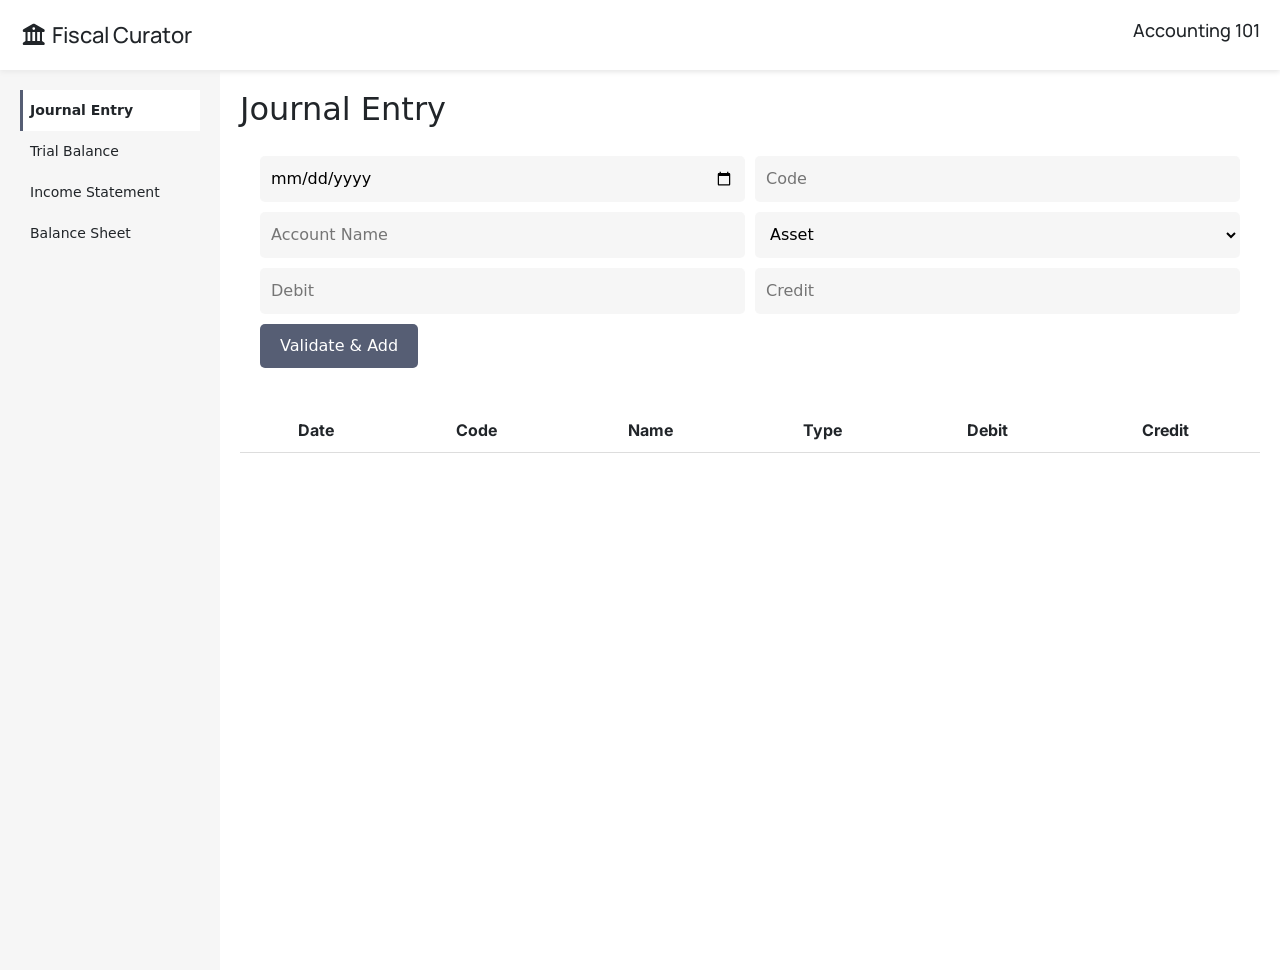
==== index.html @ 8b826b3d "jornal entry page" ====
<!DOCTYPE html>
<html lang="en">

<head>
    <meta charset="UTF-8">
    <title>Fiscal Curator</title>

    <!-- Fonts -->
    <link href="https://fonts.googleapis.com/css2?family=Inter&family=Manrope&display=swap" rel="stylesheet">
    <link rel="preconnect" href="https://fonts.googleapis.com">
    <link rel="preconnect" href="https://fonts.gstatic.com" crossorigin>
    <link
        href="https://fonts.googleapis.com/css2?family=Cascadia+Mono:ital,wght@0,200..700;1,200..700&family=Google+Sans:ital,opsz,wght@0,17..18,400..700;1,17..18,400..700&family=Inter:ital,opsz,wght@0,14..32,100..900;1,14..32,100..900&family=Petit+Formal+Script&display=swap"
        rel="stylesheet">

    <!-- Icons -->
    <link href="https://fonts.googleapis.com/css2?family=Material+Symbols+Outlined" rel="stylesheet">

    <!-- CSS -->
    <link rel="stylesheet" href="./css/style.css">
    <link rel="stylesheet" href="./css/all.min.css">
    <link rel="stylesheet" href="./css/bootstrap.min.css">
</head>

<body>

    <header class="topbar">
        <h1> <i class="fa-solid fa-building-columns"></i> Fiscal Curator</h1>
        <h2>Accounting 101</h2>
    </header>

    <div class="container-section">

        <!-- Sidebar -->
        <aside class="sidebar">
            <ul>
                <li class="active">Journal Entry</li>
                <li>Trial Balance</li>
                <li>Income Statement</li>
                <li>Balance Sheet</li>
            </ul>
        </aside>

        <!-- Main -->
        <main class="main">

            <h2>Journal Entry</h2>

            <!-- Form -->
            <form id="entryForm" class="form">

                <input type="date" id="date">
                <input type="text" id="code" placeholder="Code">
                <input type="text" id="name" placeholder="Account Name">

                <select id="type">
                    <option>Asset</option>
                    <option>Liability</option>
                    <option>Equity</option>
                    <option>Revenue</option>
                    <option>Expense</option>
                </select>

                <input type="number" id="debit" placeholder="Debit">
                <input type="number" id="credit" placeholder="Credit">

                <button>Validate & Add</button>
            </form>

            <!-- Table -->
            <table>
                <thead>
                    <tr>
                        <th>Date</th>
                        <th>Code</th>
                        <th>Name</th>
                        <th>Type</th>
                        <th>Debit</th>
                        <th>Credit</th>
                    </tr>
                </thead>
                <tbody id="tableBody"></tbody>
            </table>

        </main>

    </div>

    <script src="./js/script.js"></script>
    <script src="./js/bootstrap.min.js"></script>
    <script src="./js/all.min.js"></script>
</body>

</html>
---- css/style.css ----
:root {
    --bg-color: #f7f9fb;
    --white: #ffffff;
    --section-bg: #eeeeee85;
    --primary-color: #565e74;
    --border-color: #dddddd;
    --input-border: #cccccc;
    --debit-color: green;
    --credit-color: red;
    --shadow: rgba(0, 0, 0, 0.1);

    --border-r: 5px;
}

/* Global */
body {
    margin: 0;
    font-family: 'Inter', sans-serif;
    background: var(--bg-color);
}

/* Topbar */
.topbar {
    display: flex;
    align-items: center;
    justify-content: space-between;
    background: var(--white);
    font-family: 'Manrope', sans-serif;
    font-weight: bold;
    box-shadow: 0 2px 5px var(--shadow);
    padding: 20px;

    h1 {
        margin: 0;
        font-size: 22px;
    }

    h2 {
        font-family: 'Manrope';
        font-size: 18px;
    }
}

/* Layout */
.container-section {
    display: flex;
}

/* Sidebar */
.sidebar {
    position: relative;
    width: 220px;
    background: var(--section-bg);
    height: 100vh;
    padding: 20px;
}


.sidebar ul {
    list-style: none;
    padding: 0;
}

.sidebar li {
    position: relative;
    padding: 10px;
    cursor: pointer;
    font-size: 14px;
}

.sidebar .active {
    background: var(--white);
    font-weight: bold;
}

.sidebar .active::after {
    content: '';
    display: block;
    width: 3px;
    height: 100%;
    background: var(--primary-color);
    position: absolute;
    left: 0;
    top: 0;
}

/* Main */
.main {
    flex: 1;
    padding: 20px;
}

/* Form */
.form {
    display: grid;
    grid-template-columns: repeat(2, 1fr);
    gap: 10px;
    background: var(--white);
    padding: 20px;
    border-radius: var(--border-r);
}

.form input,
.form select {
    padding: 10px;
    border: 1px solid transparent;
    background: var(--section-bg);
    border-radius: var(--border-r);
}

.form button {
    grid-column: span 2;
    padding: 10px 20px;
    background: var(--primary-color);
    color: var(--white);
    border: none;
    cursor: pointer;
    width: fit-content;
    border-radius: var(--border-r);
}

/* Table */
table {
    width: 100%;
    margin-top: 20px;
    background: var(--white);
    border-collapse: collapse;
}

table th,
table td {
    font-family: "Inter", sans-serif;
    padding: 10px 5px;
    border-bottom: 1px solid var(--border-color);
    text-align: center;
}

table td:nth-child(4) {
    background: var(--section-bg);
}

table td:nth-child(5) {
    color: var(--debit-color);
}

table td:nth-child(6) {
    color: var(--credit-color);
}
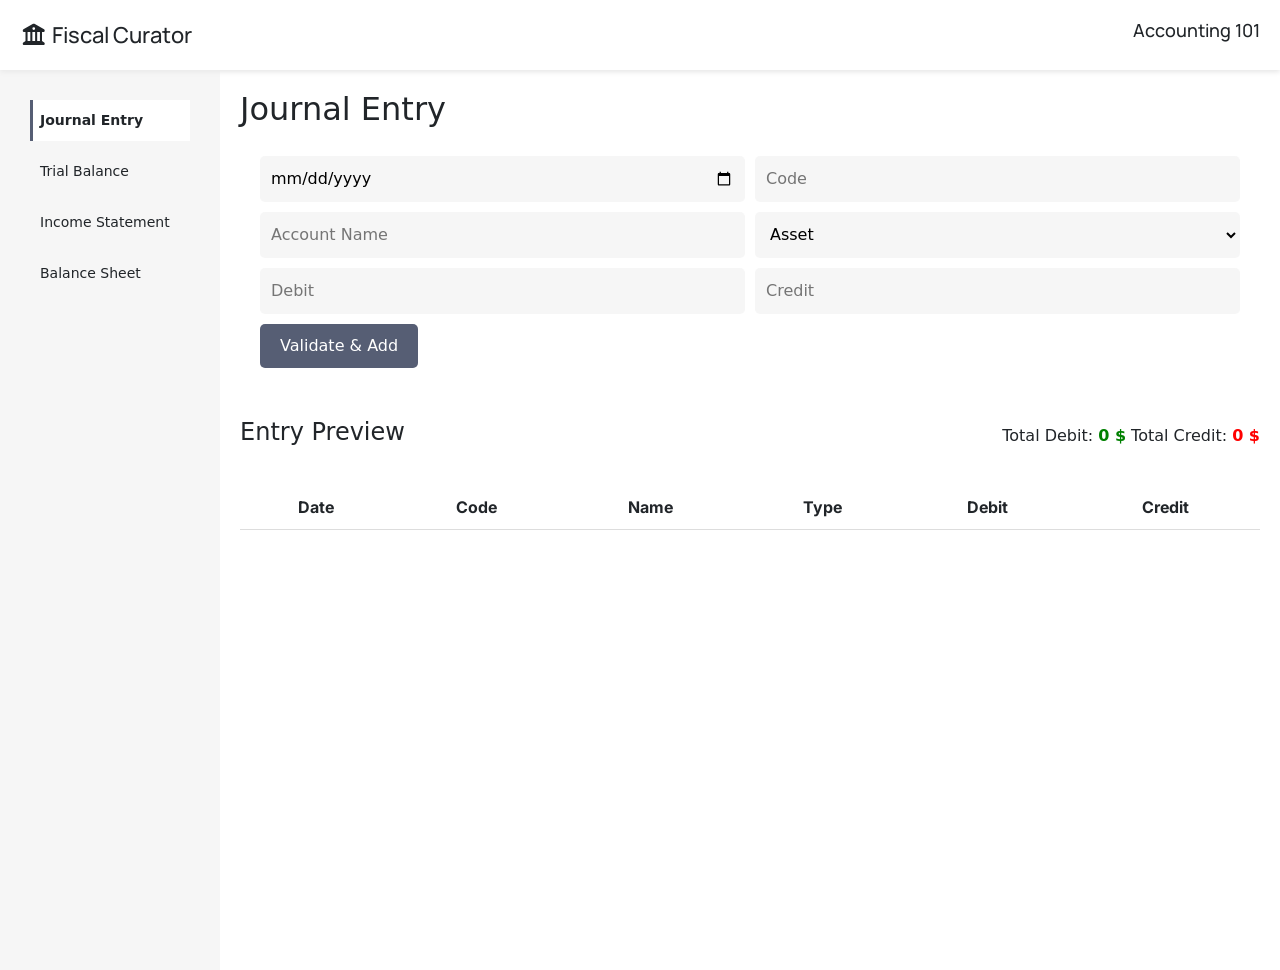
==== commit 3ff177be: "complete journal entry page" ====
--- a/index.html
+++ b/index.html
@@ -34,10 +34,10 @@
         <!-- Sidebar -->
         <aside class="sidebar">
             <ul>
-                <li class="active">Journal Entry</li>
-                <li>Trial Balance</li>
-                <li>Income Statement</li>
-                <li>Balance Sheet</li>
+                <li class="active"><a href="#">Journal Entry</a></li>
+                <li><a href="#">Trial Balance</a></li>
+                <li><a href="#">Income Statement</a></li>
+                <li><a href="#">Balance Sheet</a></li>
             </ul>
         </aside>
 
@@ -66,6 +66,14 @@
 
                 <button>Validate & Add</button>
             </form>
+            <!-- Table Title -->
+            <div class="title">
+                <h4>Entry Preview</h4>
+                <div class="content">
+                    <span>Total Debit: <strong id="totalDebit">0$</strong></span>
+                    <span>Total Credit: <strong id="totalCredit">0$</strong></span>
+                </div>
+            </div>
 
             <!-- Table -->
             <table>
@@ -81,7 +89,7 @@
                 </thead>
                 <tbody id="tableBody"></tbody>
             </table>
-
+            <h3 id="status"></h3>
         </main>
 
     </div>
--- a/css/style.css
+++ b/css/style.css
@@ -53,6 +53,11 @@
     background: var(--section-bg);
     height: 100vh;
     padding: 20px;
+
+    a {
+        text-decoration: none;
+        color: inherit;
+    }
 }
 
 
@@ -63,9 +68,16 @@
 
 .sidebar li {
     position: relative;
+    margin: 10px ;
     padding: 10px;
     cursor: pointer;
     font-size: 14px;
+    transition: all 0.2s ease-in-out;
+}
+
+li:hover {
+    background: var(--white);
+    font-weight: bold;
 }
 
 .sidebar .active {
@@ -117,8 +129,26 @@
     cursor: pointer;
     width: fit-content;
     border-radius: var(--border-r);
-}
-
+    transition: all 0.2s ease-in-out;
+}
+.form button:hover {
+    box-shadow: 0 2px 5px var(--primary-color);
+
+}
+/* Table title */
+.title {
+    display: flex;
+    align-items: center;
+    justify-content: space-between;
+    margin-top: 20px;
+    padding: 10px 0;
+}
+#totalDebit {
+    color: var(--debit-color);
+}
+#totalCredit {
+    color: var(--credit-color);
+}
 /* Table */
 table {
     width: 100%;
@@ -145,4 +175,26 @@
 
 table td:nth-child(6) {
     color: var(--credit-color);
+}
+
+.delete-btn {
+    background: transparent;
+    border: none;
+    cursor: pointer;
+    font-size: 16px;
+    transition: 0.3s;
+    opacity: 0.6;
+}
+
+.delete-btn:hover {
+    color: red;
+    transform: scale(1.2);
+    opacity: 1;
+}
+
+#status {
+    margin-top: 20px;
+    font-family: 'Manrope', sans-serif;
+    font-size: 18px;
+    text-align: end;
 }
